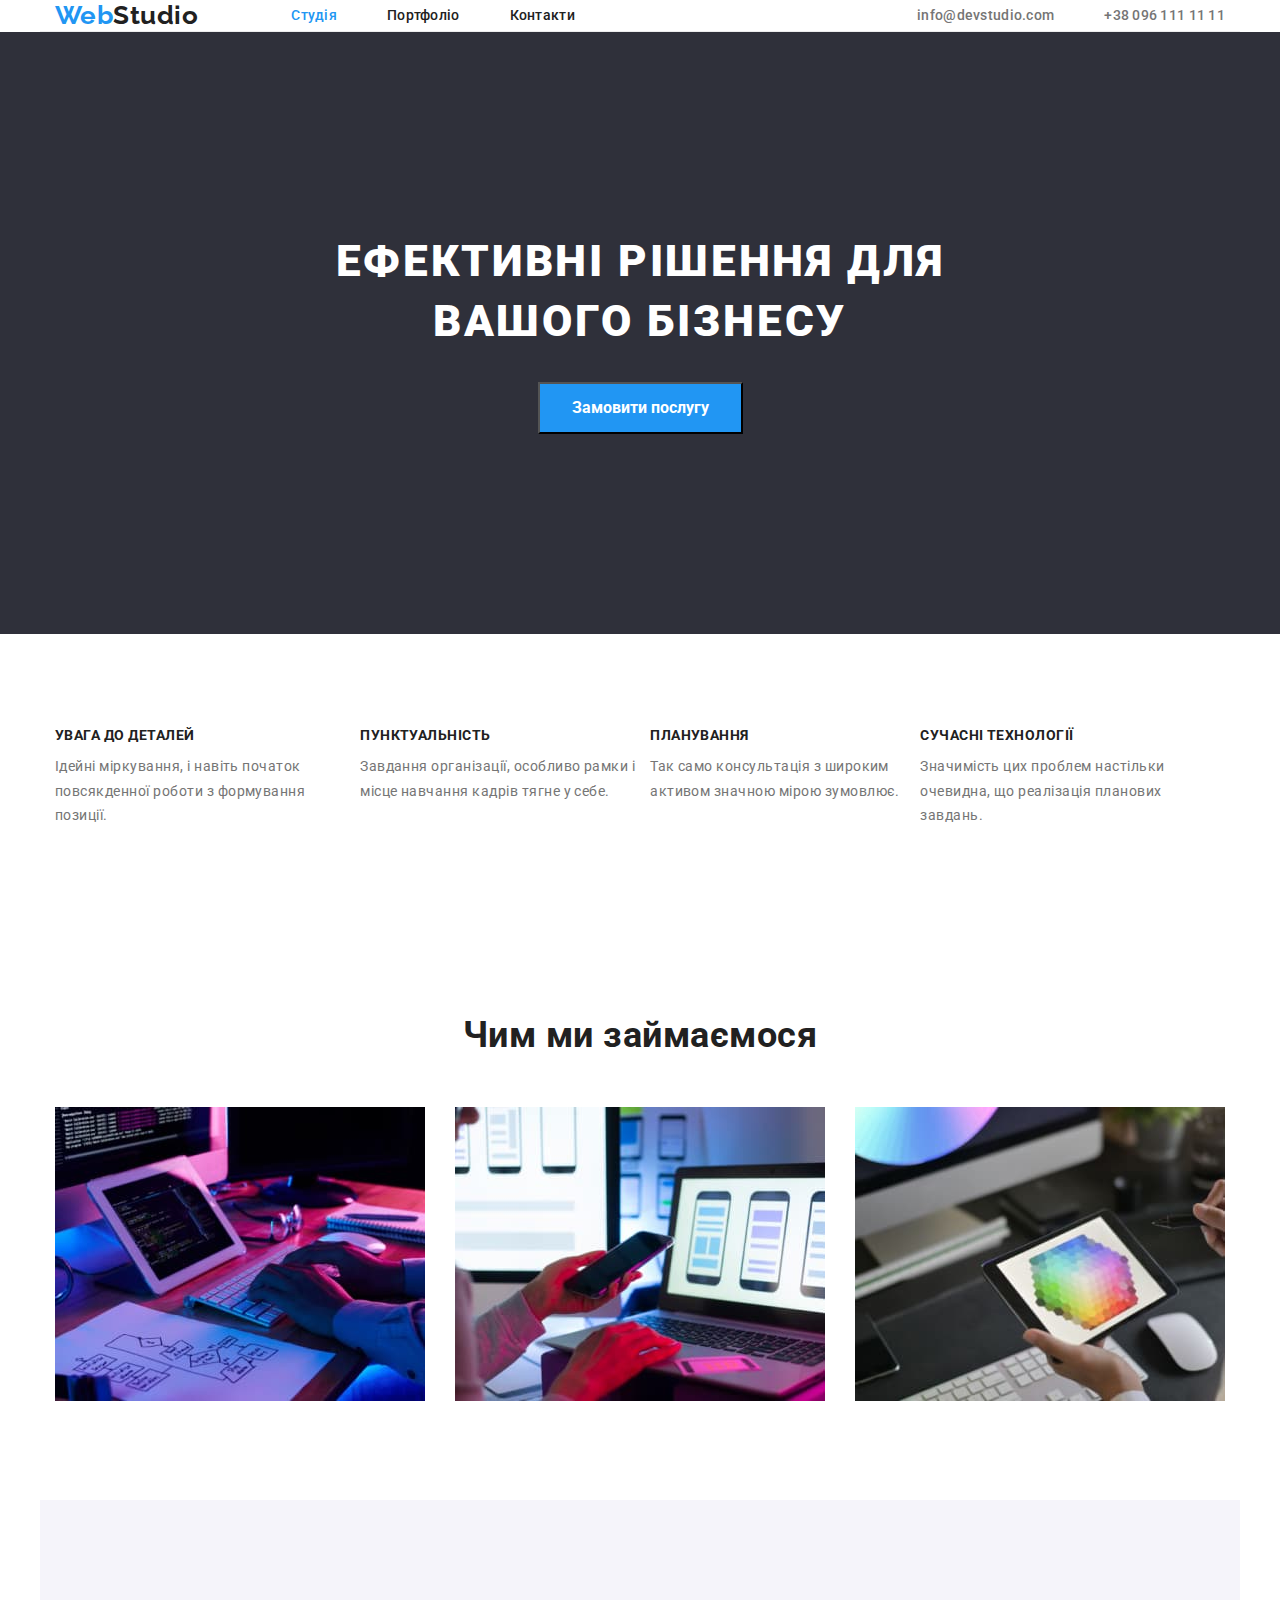
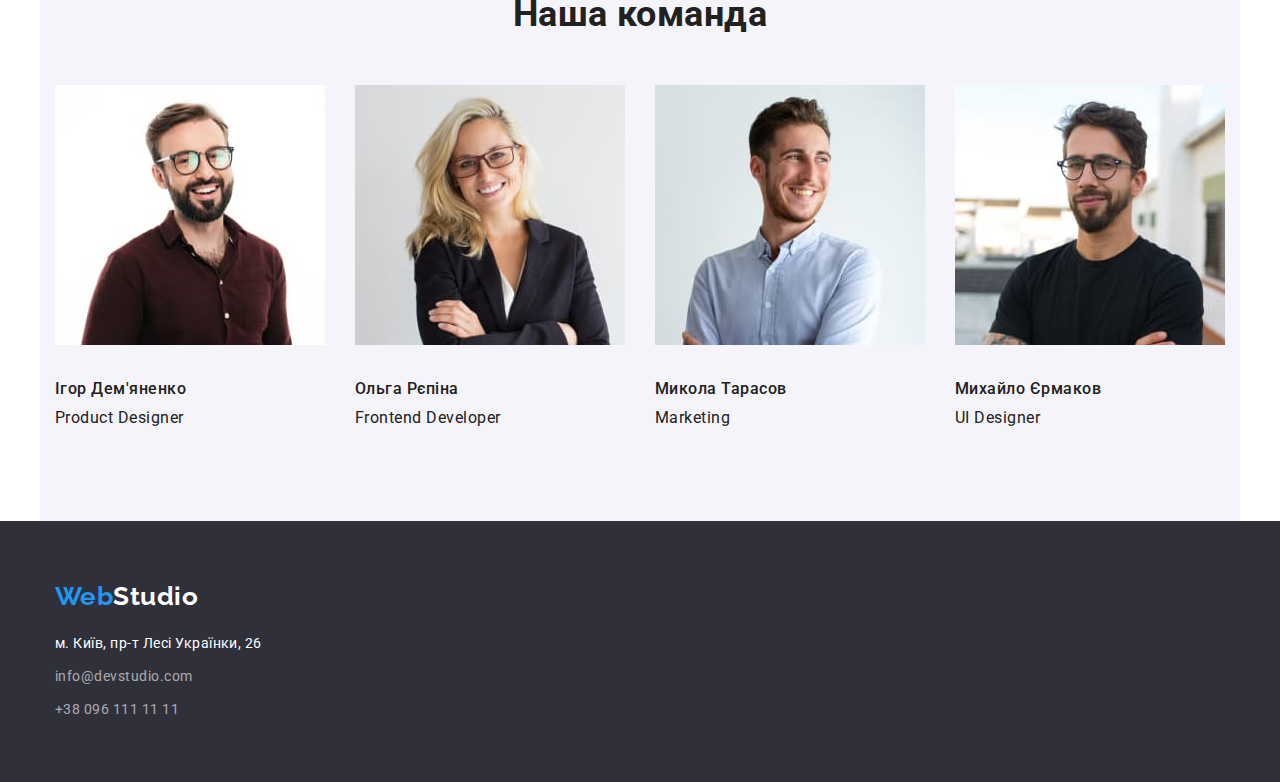
==== index.html @ a8bd375c "finishing hw" ====
<!DOCTYPE html>
<html lang="uk">

<head>
    <meta charset="UTF-8">
    <meta http-equiv="X-UA-Compatible" content="IE=edge">
    <meta name="viewport" content="width=device-width, initial-scale=1.0">
    <title lang="en">WebStudio</title>
    <link rel="stylesheet" href="https://cdnjs.cloudflare.com/ajax/libs/modern-normalize/1.1.0/modern-normalize.min.css">
    <link rel="stylesheet" href="./css/style.css"/>
<link rel="preconnect" href="https://fonts.googleapis.com">
<link rel="preconnect" href="https://fonts.gstatic.com" crossorigin>
<link href="https://fonts.googleapis.com/css2?family=Raleway:wght@700&family=Roboto:wght@400;500;700;900&display=swap"
    rel="stylesheet">
</head>

<body>
    <header class="container border-header">
        <div class="main-nav">
        <nav class="site-nav">
            <a href="./index.html" lang="en" class="logo">
                <span>Web</span>Studio
            </a>
    
            <ul class="site-nav list">
                <li class="item"><a href="./index.html" class="link current">Студія</a></li>
                <li class="item"><a href="./portfolio.html" class="link">Портфоліо</a></li>
                <li class="item"><a href="#" class="link">Контакти</a></li>
            </ul>
        </nav>
    
        <ul class="site-nav site-nav-address list">
            <li><a href="info@devstudio.com" lang="en" class="contact-header link">info@devstudio.com</a></li>
            <li><a href="+380961111111" class="contact-header link">+38 096 111 11 11</a></li>
        </ul>
       
        </div>
    </header>

    <main>

        <section class="hero hero-section">
            <h1 class="hero-title">ЕФЕКТИВНІ РІШЕННЯ ДЛЯ <br /> ВАШОГО БІЗНЕСУ</h1>
            <button type="button" class="primary-button">Замовити послугу</button>
        </section>

        <section class="section-benefits section">
          <div class="container">
                <h2 class="visually-hidden">Наші переваги</h2>
            <ul class="list benefits-box">
                <li>
                    <h3 class="benefits-title">УВАГА ДО ДЕТАЛЕЙ</h3>
                    <p class="benefits-text">Ідейні міркування, і навіть початок повсякденної роботи з формування позиції.</p>
                </li>
                <li>
                    <h3 class="benefits-title">ПУНКТУАЛЬНІСТЬ</h3>
                    <p class="benefits-text">Завдання організації, особливо рамки і місце навчання кадрів тягне у себе.</p>
                </li>
                <li>
                    <h3 class="benefits-title">ПЛАНУВАННЯ</h3>
                    <p class="benefits-text">Так само консультація з широким активом значною мірою зумовлює.</p>
                </li>
                <li>
                    <h3 class="benefits-title">СУЧАСНІ ТЕХНОЛОГІЇ</h3>
                    <p class="benefits-text">Значимість цих проблем настільки очевидна, що реалізація планових завдань.</p>
                </li>
            </ul>
          </div>
        </section>

        <section class="section-work section container">
            <h2 class="section-work-title">Чим ми займаємося</h2>
            <ul class="list work-list">
                <li><img src="./images/img1.jpg" alt="Чоловік працює за комп'ютером" width="370"></li>
                <li><img src="./images/img2.jpg" alt="Чоловік розроблює мобільний додаток" width="370"></li>
                <li><img src="./images/img3.jpg" alt="Чоловік на єкарні вибирає кольори" width="370"></li>
            </ul>
        </section>

        <section class="section-team section container">
            <h2 class="team-title">Наша команда</h2>
            <ul class="team-list list" >
                <li class="team-item">
                    <img src="./images/our_team1.jpg" alt="Усміхнений бородань в окулярах" width="270">
                    <h3 class="team-item-title">Ігор Дем'яненко</h3>
                    <p lang="en" class="team-item-text">Product Designer</p>
                </li>
                <li>
                    <img src="./images/our_team2.jpg" alt="Симпатична блондинка" width="270">
                    <h3 class="team-item-title">Ольга Рєпіна</h3>
                    <p lang="en" class="team-item-text">Frontend Developer</p>
                </li>
                <li>
                    <img src="./images/our_team3.jpg" alt="Уміхнений молодик" width="270">
                    <h3 class="team-item-title">Микола Тарасов</h3>
                    <p lang="en" class="team-item-text">Marketing</p>
                </li>
                <li>
                    <img src="./images/our_team4.jpg" alt="Усміхнений чоловік в окулярах" width="270">
                    <h3 class="team-item-title">Михайло Єрмаков</h3>
                    <p lang="en" class="team-item-text">UI Designer</p>
                </li>
            </ul>
        </section>
    </main>

    <footer class="footer">
        <div class="container footer-box">
        <a href="./index.html" class="logo-footer"><span>Web</span>Studio</a>
        <address>
            <ul class="list footer-address">
                <li><a href="https://goo.gl/maps/yWGTS1Bz9kSVneCBA" target="_blank" rel="noopener noreferrer nofollow"
                        class="address">м. Київ, пр-т Лесі Українки, 26</a></li>
                <li><a href="info@devstudio.com" lang="en" class="contact">info@devstudio.com</a></li>
                <li><a href="+380961111111" class="contact">+38 096 111 11 11</a></li>
            </ul>
        </address>
    </div>
    </footer>



</body>

</html>
---- css/style.css ----
html{
    box-sizing: border-box;
}

:root{
    --primary-text: #212121;
    --secondary-text: #757575; 
    --color-accent: #2196F3;
    --color-white: #fff;
    --secondary-bgc: #F5F4FA;
    --accent-bgc: #2F303A;
}
body {
    background-color: var(--color-white);
    color: var(--primary-text);
    font-family: "Roboto", sans-serif;
    font-style: normal;
    letter-spacing: 0.03em;
}
h1,h2,h3,p,ul{
    margin: 0;
    padding: 0;
}

.list {
list-style: none;
}

.container {
    width: 1200px;
    margin: 0 auto;
    padding: 0 15px;
}
.link {
    text-decoration: none;
}
/* site-nav */
.border-header{
    border-bottom: #ECECEC solid 1px;
}

.logo{
margin-right: 93px;
color: inherit;
font-family: 'Raleway',sans-serif;
font-weight: 700;
font-size: 26px;
line-height: 1.19;
text-decoration: none;
}

.logo > span {
    color: var(--color-accent);
}

.logo:hover,
.logo:focus{
color: var(--color-accent);
}

.main-nav{
    display: flex;
    }

    .site-nav {
   display: flex;
    align-items: center;
   }

.main-nav:last-child{
    justify-content: space-between;
}

.site-nav .item:not(:last-child){
    margin-right: 50px;
}
.site-nav .link{
    color: var(--primary-text);
    font-size: 14px;
    font-weight: 500;
    line-height: 1.14;
    letter-spacing: 0.02em;
    text-decoration: none;
}
.site-nav .link:hover,
.site-nav .link:focus {
    color: var(--color-accent);
}

.site-nav .contact-header{
    color: var(--secondary-text);
}

.site-nav .link.current{
    color: var(--color-accent);
}
.site-nav-address{
    display: flex;
    gap: 50px;
}
/*hero*/
.hero{
    padding-top: 200px;
    padding-bottom: 200px;
    background-color: var(--accent-bgc);
    text-align: center;
}

.hero-title{
    margin-top: 0;
    margin-bottom: 30px;
    margin-left: auto;
    margin-right: auto;
    color: var(--color-white);
    font-weight: 900;
    font-size: 44px;
    line-height: 1.36;
    letter-spacing: 0.06em;
    text-transform: uppercase;
}
/* main */
.section{
    padding-top: 94px;
    padding-bottom: 94px;
}
.primary-button{
    padding: 10px 32px;
    color: var(--color-white);
    background-color: var(--color-accent);
    font-family: inherit;
    font-weight: 700;
    font-size: 16px;
    line-height: 1.8;
    cursor: pointer;

}

.primary-button:hover,
.primary-button:focus{
    color: var(--color-white);
    background-color: #188CE8;
}

.secondary-button{
    padding: 6px 22px;
    border-radius: 4px;
    color: var(--primary-text);
    background-color: var(--secondary-bgc);
    font-family: inherit;
    font-weight: 500;
    font-size: 16px;
    line-height: 1.62; 
    text-align: center;
    cursor: pointer;
}

.secondary-button:hover,
.secondary-button:focus{
    color: var(--color-white);
    background-color: var(--color-accent);
}

.benefits-box{
  display: flex;
  margin: auto;
  justify-content: space-between;
       
}

.benefits-title{
    font-weight: 700;
    font-size: 14px;
    line-height: 1.14;
    text-transform: uppercase;
}

.benefits-text{
    margin-top: 10px;
    color: var(--secondary-text);
    font-size: 14px;
    line-height: 1.74;
} 

.work-list{
    display: flex;
    justify-content: space-between;
}

.section-work-title{
    margin-bottom: 50px;
    font-weight: 700;
    font-size: 36px;
    line-height: 1.16;
    text-align: center;
}

.section-team{
    background-color: var(--secondary-bgc);
}

.team-title{
    margin-bottom: 50px;
    font-weight: 700;
    font-size: 36px;
    line-height: 1.16;
    text-align: center;
}
.team-list{
    display:flex;
    justify-content: space-between;
}
.team-item-title{
    margin-top: 30px;
    margin-bottom: 10px;
    font-weight: 500;
    font-size: 16px;
    line-height: 1.18;
}
.team-item-text{
    font-weight: 400;
    font-size: 16px;
    line-height: 1.18;
}
.visually-hidden{
    position: absolute;
        white-space: nowrap;
        width: 1px;
        height: 1px;
        overflow: hidden;
        border: 0;
        padding: 0;
        clip: rect(0 0 0 0);
        clip-path: inset(50%);
        margin: -1px;
}
/* portfolio */
.btn-box{
    display: flex;
    gap: 8px;
    justify-content: center;
    margin-bottom: 50px;
}
.item-portfolio{
    display: flex;
    flex-wrap: wrap;
    gap: 30px;
}
.portfolio-item-title{
    padding-top: 20px;
    padding-bottom: 4px;
    border-right:#EEEEEE solid 1px;
    border-left: #EEEEEE solid 1px;
    color: var(--primary-text);
    font-weight: 700;
    font-size: 18px;
    line-height: 2;
    letter-spacing: 0.06em;
    }
.portfolio-item-text{
    margin-bottom: 20px;
    border-right: #EEEEEE solid 1px;
    border-left: #EEEEEE solid 1px;
    border-bottom: #EEEEEE solid 1px;
    color: var(--secondary-text);
    font-size: 16px;
    line-height: 1.87;
}

/* footer */
.footer{
    background-color: var(--accent-bgc);
   }
   .footer-box{
    display: flex;
    gap: 20px;
    flex-direction: column;
   }
.logo-footer{
    margin-top: 60px;
    text-decoration: none;
    color: var(--color-white);
    font-family: 'Raleway';
    font-style: normal;
    font-weight: 700;
    font-size: 26px;
    line-height: 1.19;
}
.logo-footer:hover,
.logo-footer:focus{
   color: var(--color-accent);
}
.logo-footer > span {
    color: var(--color-accent);
}
.footer-address{
    display: flex;
    gap: 9px;
    margin-bottom: 60px;
    flex-direction: column;
}
.address {
    color: var(--color-white);
    text-decoration: none;
    font-family: 'Roboto';
    font-style: normal;
    font-weight: 400;
    font-size: 14px;
    line-height: 1.71;
}
.address:hover,
.address:focus{
   color: var(--color-accent);
}
.contact{
    font-family: 'Roboto';
    font-style: normal;
    font-weight: 400;
    font-size: 14px;
    line-height: 1.71;
    text-decoration: none;
    color: rgba(255, 255, 255, 0.6);
} 
.contact:hover,
.contact:focus{
   color: var(--color-accent);
}
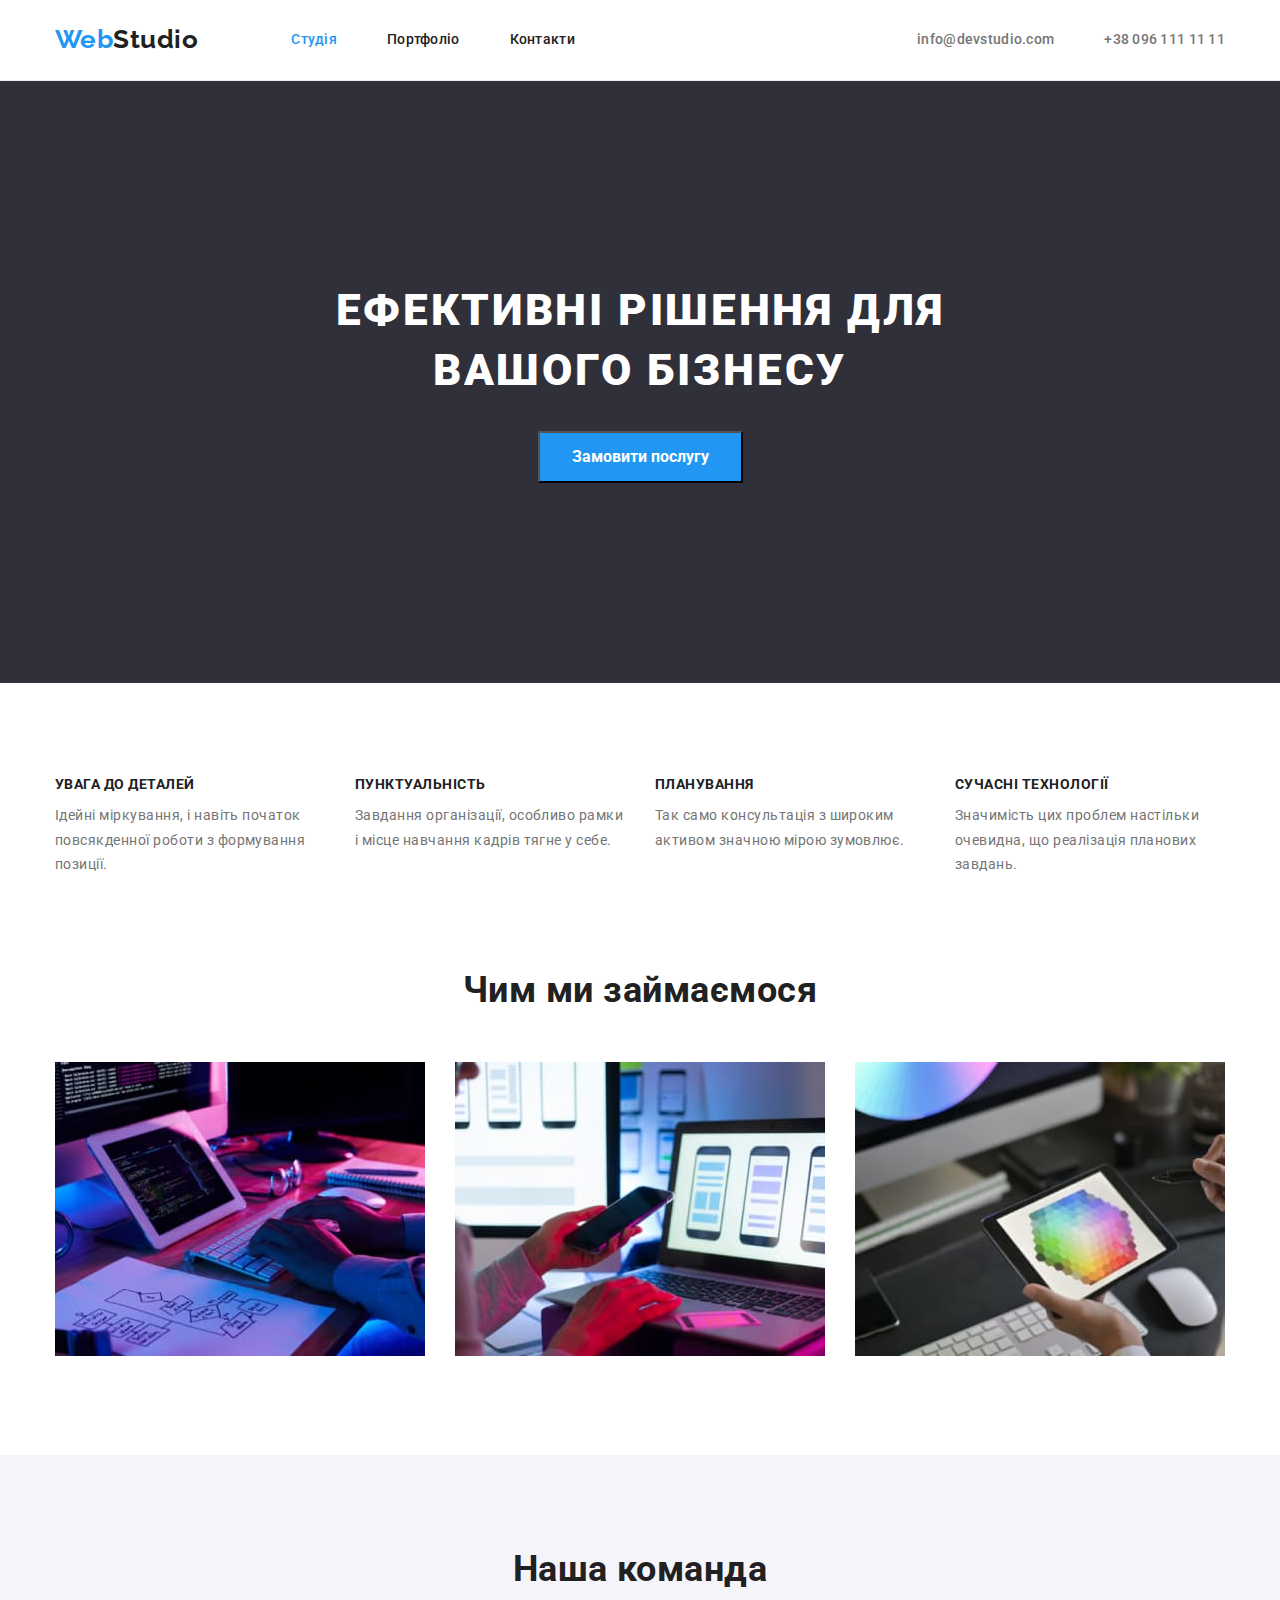
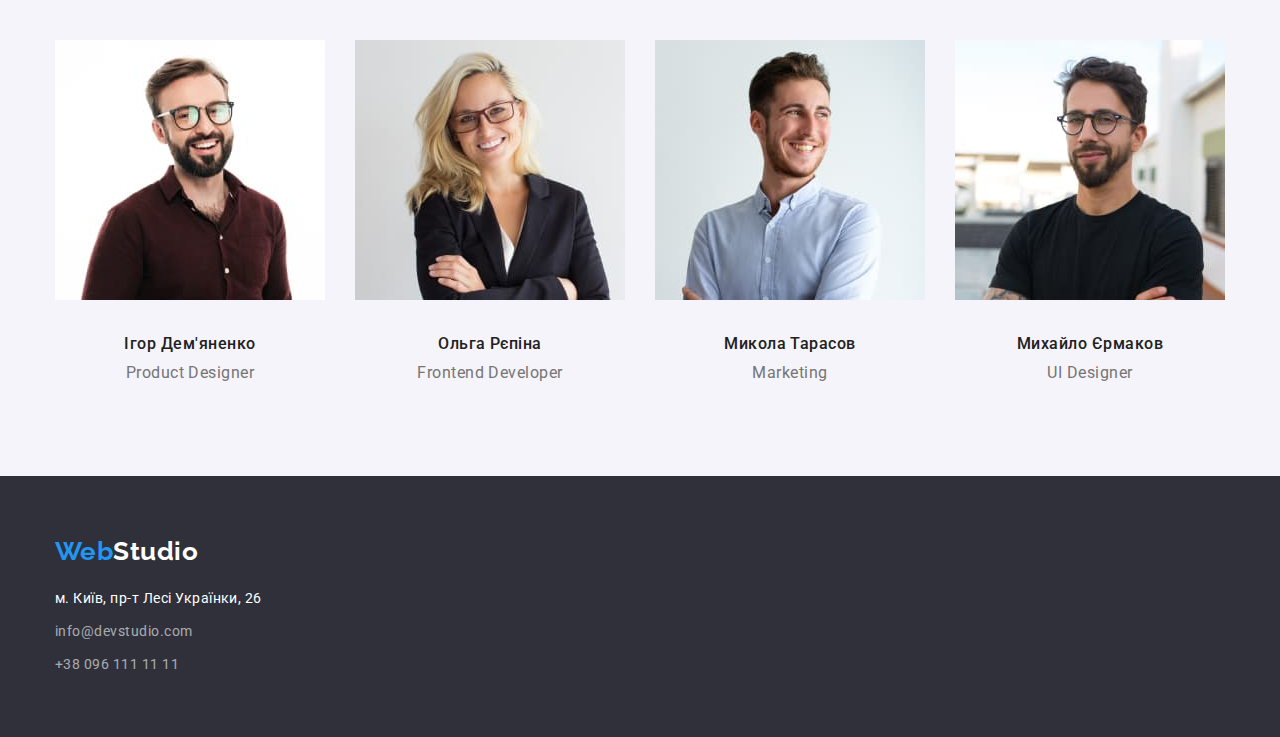
==== commit e51fbd70: "fixing mentor corrections" ====
--- a/index.html
+++ b/index.html
@@ -15,8 +15,8 @@
 </head>
 
 <body>
-    <header class="container border-header">
-        <div class="main-nav">
+    <header class="border-header">
+        <div class="main-nav container ">
         <nav class="site-nav">
             <a href="./index.html" lang="en" class="logo">
                 <span>Web</span>Studio
@@ -45,22 +45,22 @@
         </section>
 
         <section class="section-benefits section">
-          <div class="container">
+          <div class="container ">
                 <h2 class="visually-hidden">Наші переваги</h2>
             <ul class="list benefits-box">
-                <li>
+                <li class="item-benefits">
                     <h3 class="benefits-title">УВАГА ДО ДЕТАЛЕЙ</h3>
                     <p class="benefits-text">Ідейні міркування, і навіть початок повсякденної роботи з формування позиції.</p>
                 </li>
-                <li>
+                <li class="item-benefits">
                     <h3 class="benefits-title">ПУНКТУАЛЬНІСТЬ</h3>
                     <p class="benefits-text">Завдання організації, особливо рамки і місце навчання кадрів тягне у себе.</p>
                 </li>
-                <li>
+                <li class="item-benefits">
                     <h3 class="benefits-title">ПЛАНУВАННЯ</h3>
                     <p class="benefits-text">Так само консультація з широким активом значною мірою зумовлює.</p>
                 </li>
-                <li>
+                <li class="item-benefits">
                     <h3 class="benefits-title">СУЧАСНІ ТЕХНОЛОГІЇ</h3>
                     <p class="benefits-text">Значимість цих проблем настільки очевидна, що реалізація планових завдань.</p>
                 </li>
@@ -68,39 +68,47 @@
           </div>
         </section>
 
-        <section class="section-work section container">
+        <section class="section-work section ">
+            <div class="container">
             <h2 class="section-work-title">Чим ми займаємося</h2>
             <ul class="list work-list">
                 <li><img src="./images/img1.jpg" alt="Чоловік працює за комп'ютером" width="370"></li>
                 <li><img src="./images/img2.jpg" alt="Чоловік розроблює мобільний додаток" width="370"></li>
                 <li><img src="./images/img3.jpg" alt="Чоловік на єкарні вибирає кольори" width="370"></li>
             </ul>
+        </div>
         </section>
 
-        <section class="section-team section container">
+        <section class="section-team section ">
+            <div class="container">
             <h2 class="team-title">Наша команда</h2>
             <ul class="team-list list" >
                 <li class="team-item">
                     <img src="./images/our_team1.jpg" alt="Усміхнений бородань в окулярах" width="270">
-                    <h3 class="team-item-title">Ігор Дем'яненко</h3>
+                   <div class="team-item-box"> <h3 class="team-item-title">Ігор Дем'яненко</h3>
                     <p lang="en" class="team-item-text">Product Designer</p>
+                </div>
                 </li>
                 <li>
                     <img src="./images/our_team2.jpg" alt="Симпатична блондинка" width="270">
-                    <h3 class="team-item-title">Ольга Рєпіна</h3>
+                    <div class="team-item-box"><h3 class="team-item-title">Ольга Рєпіна</h3>
                     <p lang="en" class="team-item-text">Frontend Developer</p>
+                </div>
                 </li>
                 <li>
                     <img src="./images/our_team3.jpg" alt="Уміхнений молодик" width="270">
-                    <h3 class="team-item-title">Микола Тарасов</h3>
+                 <div class="team-item-box">   <h3 class="team-item-title">Микола Тарасов</h3>
                     <p lang="en" class="team-item-text">Marketing</p>
+                </div>
                 </li>
                 <li>
                     <img src="./images/our_team4.jpg" alt="Усміхнений чоловік в окулярах" width="270">
-                    <h3 class="team-item-title">Михайло Єрмаков</h3>
+                   <div class="team-item-box"> <h3 class="team-item-title">Михайло Єрмаков</h3>
                     <p lang="en" class="team-item-text">UI Designer</p>
+               </div>
                 </li>
             </ul>
+        </div>
         </section>
     </main>
 
--- a/css/style.css
+++ b/css/style.css
@@ -60,6 +60,8 @@
 
 .main-nav{
     display: flex;
+    padding-top: 24px;  
+    padding-bottom: 25px;
     }
 
     .site-nav {
@@ -166,7 +168,12 @@
   justify-content: space-between;
        
 }
-
+.section-benefits{
+    padding-bottom: 0;
+}
+.item-benefits{
+    width: 270px;
+}
 .benefits-title{
     font-weight: 700;
     font-size: 14px;
@@ -212,14 +219,19 @@
 .team-item-title{
     margin-top: 30px;
     margin-bottom: 10px;
+    color: var(--primary-text);
     font-weight: 500;
     font-size: 16px;
     line-height: 1.18;
 }
 .team-item-text{
+    color: var(--secondary-text);
     font-weight: 400;
     font-size: 16px;
     line-height: 1.18;
+}
+.team-item-box{
+    text-align: center;
 }
 .visually-hidden{
     position: absolute;
@@ -246,28 +258,36 @@
     gap: 30px;
 }
 .portfolio-item-title{
-    padding-top: 20px;
-    padding-bottom: 4px;
-    border-right:#EEEEEE solid 1px;
-    border-left: #EEEEEE solid 1px;
-    color: var(--primary-text);
+    margin-top: 20px;
+    margin-right: 24px;
+    margin-bottom: 4px;
+    margin-left: 24px;
+   color: var(--primary-text);
     font-weight: 700;
     font-size: 18px;
     line-height: 2;
     letter-spacing: 0.06em;
     }
 .portfolio-item-text{
+    margin-left: 24px;  
+    margin-right: 24px;
     margin-bottom: 20px;
+    color: var(--secondary-text);
+    font-size: 16px;
+    line-height: 1.87;
+}
+.portfolio-card{
+    padding-right: auto;
     border-right: #EEEEEE solid 1px;
-    border-left: #EEEEEE solid 1px;
-    border-bottom: #EEEEEE solid 1px;
-    color: var(--secondary-text);
-    font-size: 16px;
-    line-height: 1.87;
+        border-left: #EEEEEE solid 1px;
+        border-bottom: #EEEEEE solid 1px;
+
 }
 
 /* footer */
 .footer{
+    padding-top: 60px;
+    padding-bottom: 60px;
     background-color: var(--accent-bgc);
    }
    .footer-box{
@@ -276,7 +296,6 @@
     flex-direction: column;
    }
 .logo-footer{
-    margin-top: 60px;
     text-decoration: none;
     color: var(--color-white);
     font-family: 'Raleway';
@@ -295,7 +314,6 @@
 .footer-address{
     display: flex;
     gap: 9px;
-    margin-bottom: 60px;
     flex-direction: column;
 }
 .address {
